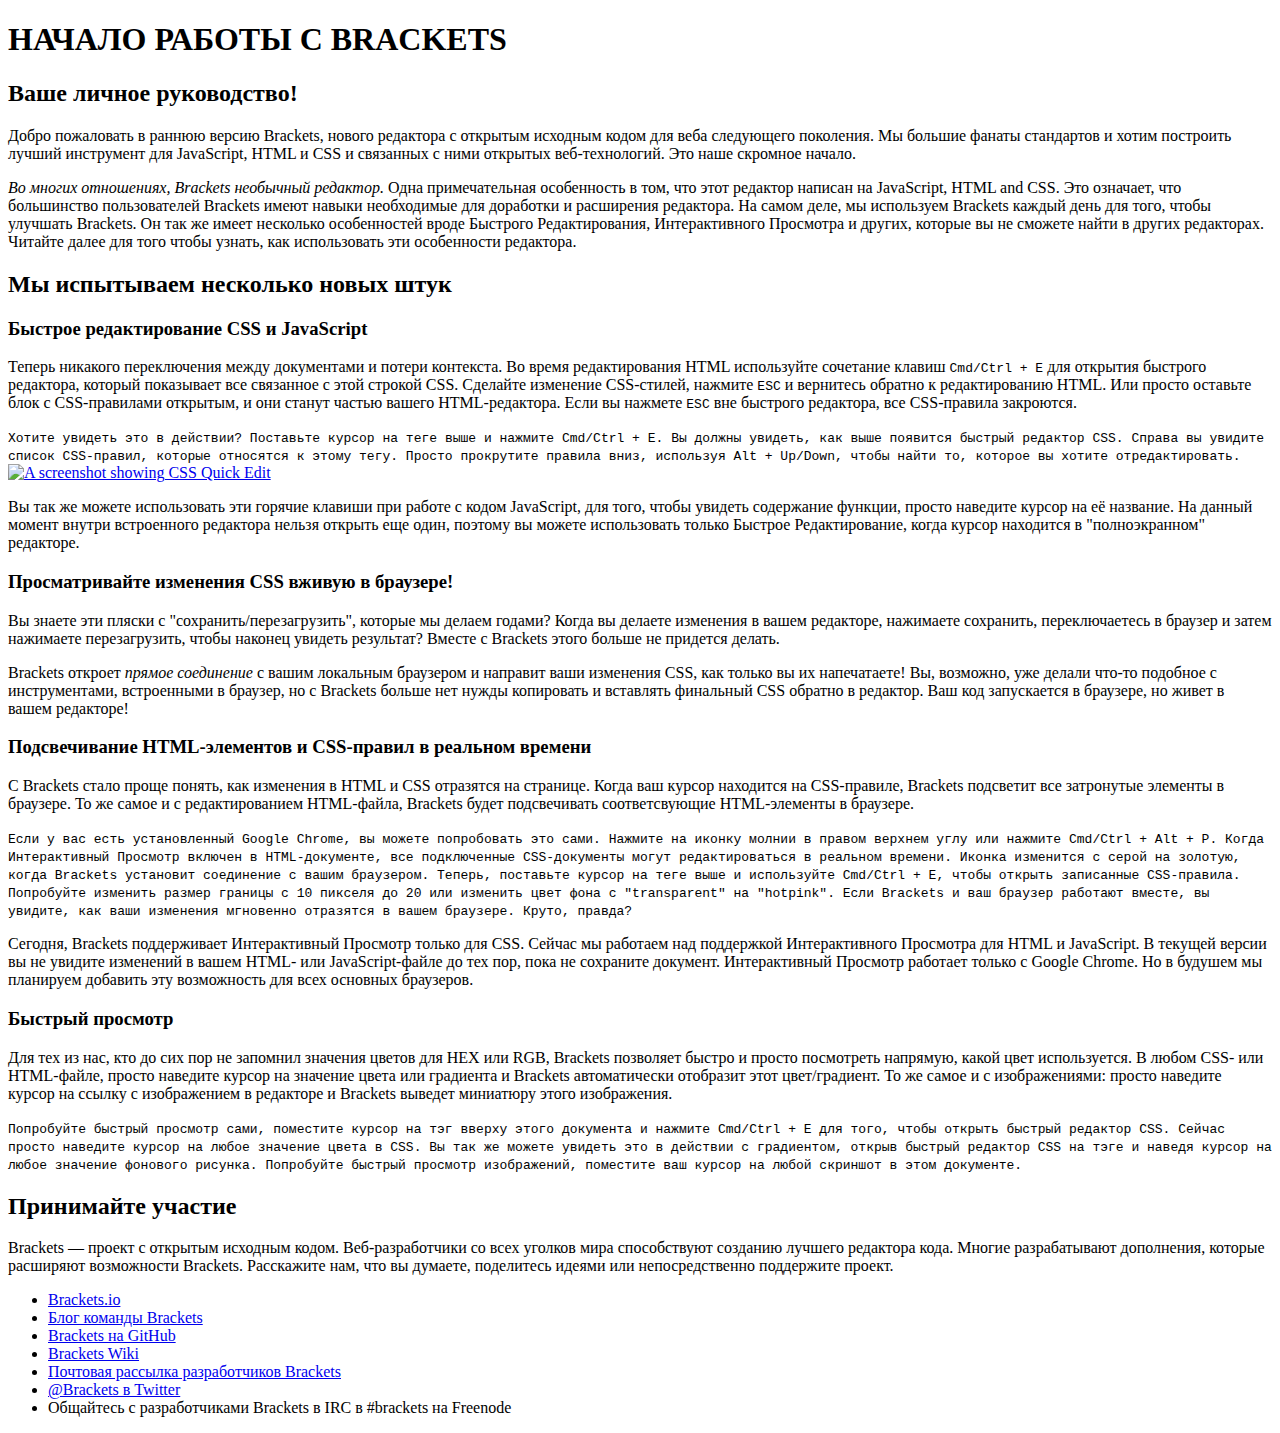
==== index.html @ f139c439 "test" ====
<!DOCTYPE html>
<html>

    <head>
        <meta charset="utf-8">
        <meta http-equiv="X-UA-Compatible" content="IE=edge">
        <title>НАЧАЛО РАБОТЫ С BRACKETS</title>
        <meta name="description" content="Интерактивное руководство по началу работы в Brackets.">
        <link rel="stylesheet" href="main.css">
    </head>
    <body>

		<h1>НАЧАЛО РАБОТЫ С BRACKETS</h1>
		<h2>Ваше личное руководство!</h2>
		
		
		
		<p>
			Добро пожаловать в раннюю версию Brackets, нового редактора с открытым исходным
			кодом для веба следующего поколения. Мы большие фанаты стандартов и хотим построить лучший
			инструмент для JavaScript, HTML и CSS и связанных с ними открытых веб-технологий. Это наше
			скромное начало.
		</p>
		
	
		<p>
			<em>Во многих отношениях, Brackets необычный редактор.</em>
			Одна примечательная особенность в том, что этот редактор написан на JavaScript,
			HTML and CSS. Это означает, что большинство пользователей Brackets имеют навыки
			необходимые для доработки и расширения редактора. На самом деле, мы используем Brackets
			каждый день для того, чтобы улучшать Brackets. Он так же имеет несколько особенностей
			вроде Быстрого Редактирования, Интерактивного Просмотра и других, которые вы не сможете
			найти в других редакторах.
			Читайте далее для того чтобы узнать, как использовать эти особенности редактора.
		</p>
		
		
		<h2>Мы испытываем несколько новых штук</h2>
		

		<h3>Быстрое редактирование CSS и JavaScript</h3>
		<p>
			Теперь никакого переключения между документами и потери контекста. Во время редактирования HTML
			используйте сочетание клавиш <kbd>Cmd/Ctrl + E</kbd> для открытия быстрого редактора, который показывает
			все связанное с этой строкой CSS. Сделайте изменение CSS-стилей, нажмите <kbd>ESC</kbd> и вернитесь обратно
			к редактированию HTML. Или просто оставьте блок с CSS-правилами открытым, и они станут частью вашего
			HTML-редактора. Если вы нажмете <kbd>ESC</kbd> вне быстрого редактора, все CSS-правила закроются.
		</p>
		
		<samp>
			Хотите увидеть это в действии? Поставьте курсор на теге <!-- <samp> --> выше и нажмите
			<kbd>Cmd/Ctrl + E</kbd>. Вы должны увидеть, как выше появится быстрый редактор CSS. Справа вы
			увидите список CSS-правил, которые относятся к этому тегу. Просто прокрутите правила вниз, используя
			<kbd>Alt + Up/Down</kbd>, чтобы найти то, которое вы хотите отредактировать.
		</samp>
		
		<a href="screenshots/quick-edit.png">
			<img alt="A screenshot showing CSS Quick Edit" src="screenshots/quick-edit.png" />
		</a>
		
		<p>
			Вы так же можете использовать эти горячие клавиши при работе с кодом JavaScript,
			для того, чтобы увидеть содержание функции, просто наведите курсор на её название.
			На данный момент внутри встроенного редактора нельзя открыть еще один, поэтому вы можете
			использовать только Быстрое Редактирование, когда курсор находится в "полноэкранном" редакторе.
		</p>
		
		<!--
			ИНТЕРАКТИВНЫЙ ПРОСМОТР
		-->
		<h3>Просматривайте изменения CSS вживую в браузере!</h3>
		<p>
			Вы знаете эти пляски с "сохранить/перезагрузить", которые мы делаем годами? Когда вы делаете
			изменения в вашем редакторе, нажимаете сохранить, переключаетесь в браузер и затем нажимаете
			перезагрузить, чтобы наконец увидеть результат? Вместе с Brackets этого больше не придется делать.
		</p>
		<p>
			Brackets откроет <em>прямое соединение</em> с вашим локальным браузером и направит ваши изменения CSS, как
			только вы их напечатаете! Вы, возможно, уже делали что-то подобное с инструментами, встроенными в браузер,
			но с Brackets больше нет нужды копировать и вставлять финальный CSS обратно в редактор.
			Ваш код запускается в браузере, но живет в вашем редакторе!
		</p>
		<h3>Подсвечивание HTML-элементов и CSS-правил в реальном времени</h3>
		<p>
		   С Brackets стало проще понять, как изменения в HTML и CSS отразятся на странице. Когда ваш курсор находится на
		   CSS-правиле, Brackets подсветит все затронутые элементы в браузере. То же самое и с редактированием HTML-файла,
		   Brackets будет подсвечивать соответсвующие HTML-элементы в браузере.
		</p>
		<samp>
			Если у вас есть установленный Google Chrome, вы можете попробовать это сами. Нажмите на иконку
			молнии в правом верхнем углу или нажмите <kbd>Cmd/Ctrl + Alt + P</kbd>. Когда Интерактивный Просмотр
			включен в HTML-документе, все подключенные CSS-документы могут редактироваться в реальном
			времени. Иконка изменится с серой на золотую, когда Brackets установит соединение с вашим браузером.
			
			Теперь, поставьте курсор на теге <!-- <img> --> выше и используйте <kbd>Cmd/Ctrl + E</kbd>, чтобы
			открыть записанные CSS-правила. Попробуйте изменить размер границы с 10 пикселя до 20 или изменить
			цвет фона с "transparent" на "hotpink". Если Brackets и ваш браузер работают вместе, вы увидите, как ваши
			изменения мгновенно отразятся в вашем браузере. Круто, правда?
		</samp>
				
		<p class="note">
			Сегодня, Brackets поддерживает Интерактивный Просмотр только для CSS. Сейчас мы работаем над поддержкой
			Интерактивного Просмотра для HTML и JavaScript. В текущей версии вы не увидите изменений в вашем HTML-
			или JavaScript-файле до тех пор, пока не сохраните документ. Интерактивный Просмотр работает только с
			Google Chrome. Но в будушем мы планируем добавить эту возможность для всех основных браузеров.
		</p>
		<h3>Быстрый просмотр</h3>
		<p>
			Для тех из нас, кто до сих пор не запомнил значения цветов для HEX или RGB, Brackets позволяет быстро и просто
			посмотреть напрямую, какой цвет используется. В любом CSS- или HTML-файле, просто наведите курсор на значение
			цвета или градиента и Brackets автоматически отобразит этот цвет/градиент. То же самое и с изображениями:
			просто наведите курсор на ссылку с изображением в редакторе и Brackets выведет миниатюру этого изображения.
		</p>
				
		<samp>
			  Попробуйте быстрый просмотр сами, поместите курсор на тэг <!-- <body> --> вверху этого документа и нажмите
			  <kbd>Cmd/Ctrl + E</kbd> для того, чтобы открыть быстрый редактор CSS. Сейчас просто наведите курсор на любое
			  значение цвета в CSS. Вы так же можете увидеть это в действии с градиентом, открыв быстрый редактор CSS на
			  тэге <!-- <html> --> и наведя курсор на любое значение фонового рисунка. Попробуйте быстрый просмотр изображений,
			  поместите ваш курсор на любой скриншот в этом документе.
		</samp>
		
		<!--
			РАССКАЖИТЕ, ЧТО ВЫ ДУМАЕТЕ
		-->
		<h2>Принимайте участие</h2>
		<p>
			Brackets &mdash; проект с открытым исходным кодом. Веб-разработчики со всех уголков мира способствуют
			созданию лучшего редактора кода. Многие разрабатывают дополнения, которые расширяют возможности
			Brackets. Расскажите нам, что вы думаете, поделитесь идеями или непосредственно поддержите проект.
		</p>
		<ul>
			<li><a href="http://brackets.io">Brackets.io</a></li>
			<li><a href="http://blog.brackets.io">Блог команды Brackets</a></li>
			<li><a href="http://github.com/adobe/brackets">Brackets на GitHub</a></li>
			<li><a href="http://github.com/adobe/brackets/wiki">Brackets Wiki</a></li>
			<li><a href="http://groups.google.com/group/brackets-dev">Почтовая рассылка разработчиков Brackets</a></li>
			<li><a href="https://twitter.com/#!/brackets">@Brackets в Twitter</a></li>
			<li>Общайтесь с разработчиками Brackets в IRC в #brackets на Freenode</li>
		</ul>

    </body>
</html>
<!--

    [[[[[[[[[[[[[[[      ]]]]]]]]]]]]]]]
    [::::::::::::::      ::::::::::::::]
    [::::::::::::::      ::::::::::::::]
    [::::::[[[[[[[:      :]]]]]]]::::::]
    [:::::[                      ]:::::]
    [:::::[                      ]:::::]
    [:::::[                      ]:::::]
    [:::::[                      ]:::::]
    [:::::[     CODE THE WEB     ]:::::]
    [:::::[  http://brackets.io  ]:::::]
    [:::::[                      ]:::::]
    [:::::[                      ]:::::]
    [:::::[                      ]:::::]
    [:::::[                      ]:::::]
    [::::::[[[[[[[:      :]]]]]]]::::::]
    [::::::::::::::      ::::::::::::::]
    [::::::::::::::      ::::::::::::::]
    [[[[[[[[[[[[[[[      ]]]]]]]]]]]]]]]

-->
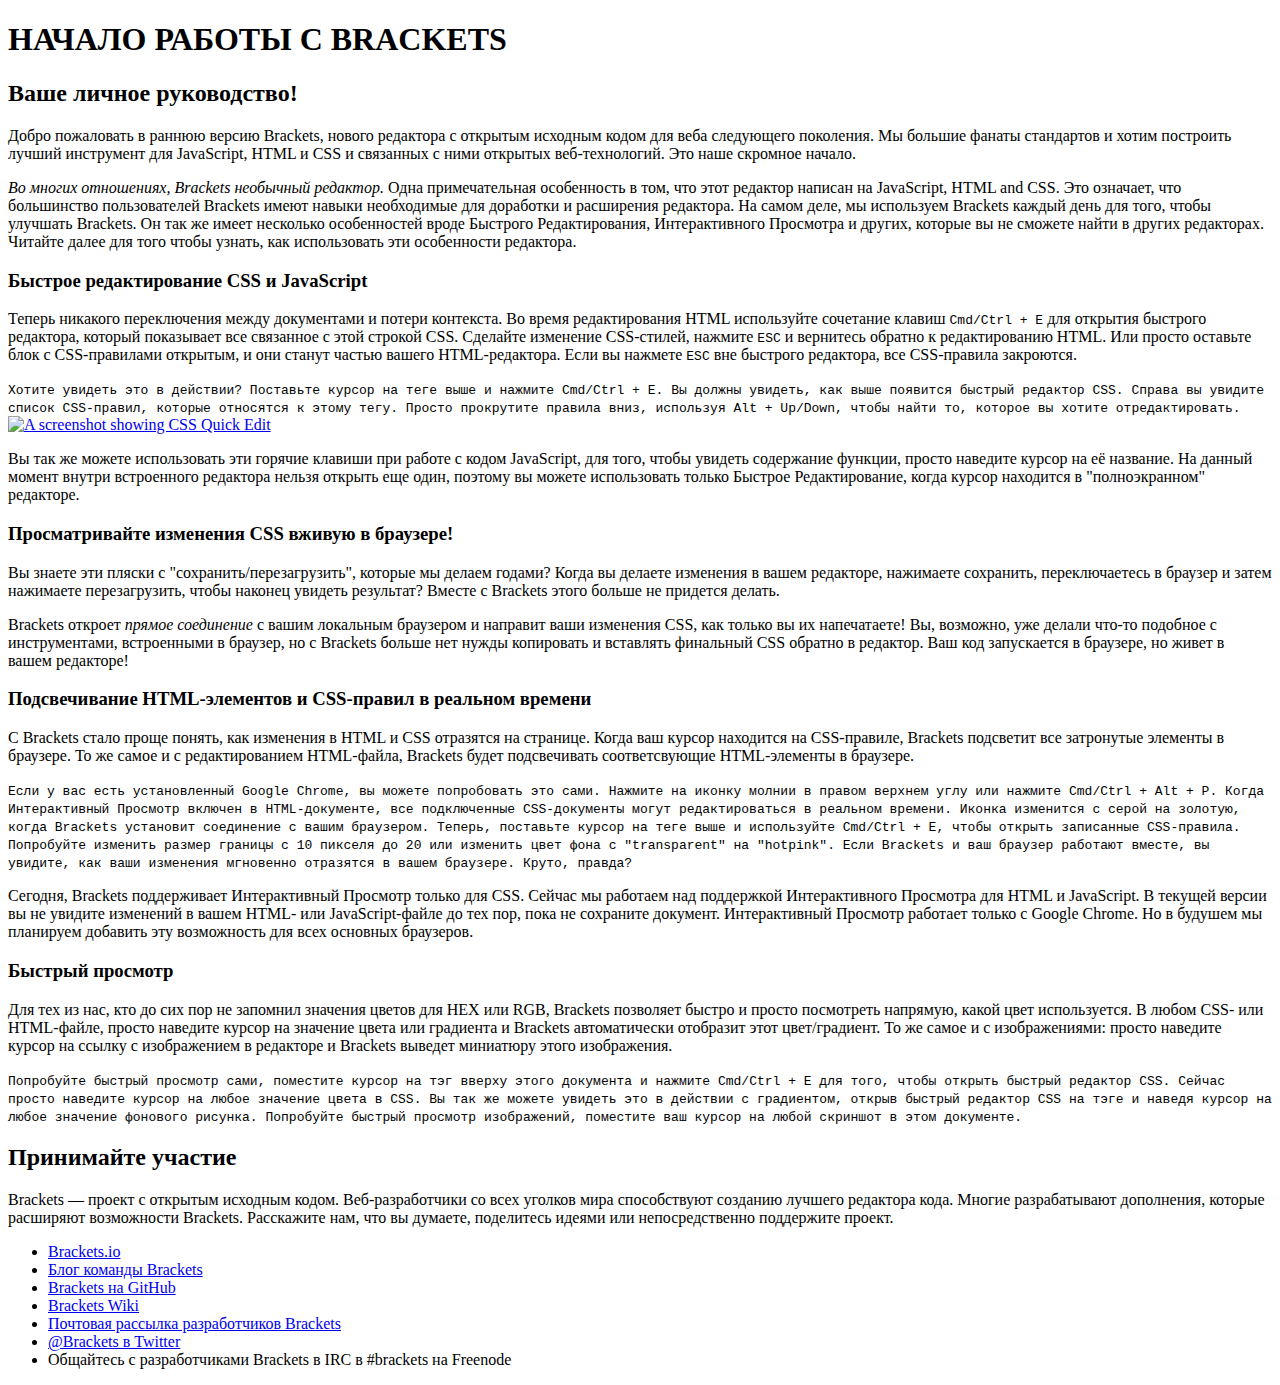
==== commit 2ecfebc5: "edit" ====
--- a/index.html
+++ b/index.html
@@ -35,7 +35,6 @@
 		</p>
 		
 		
-		<h2>Мы испытываем несколько новых штук</h2>
 		
 
 		<h3>Быстрое редактирование CSS и JavaScript</h3>
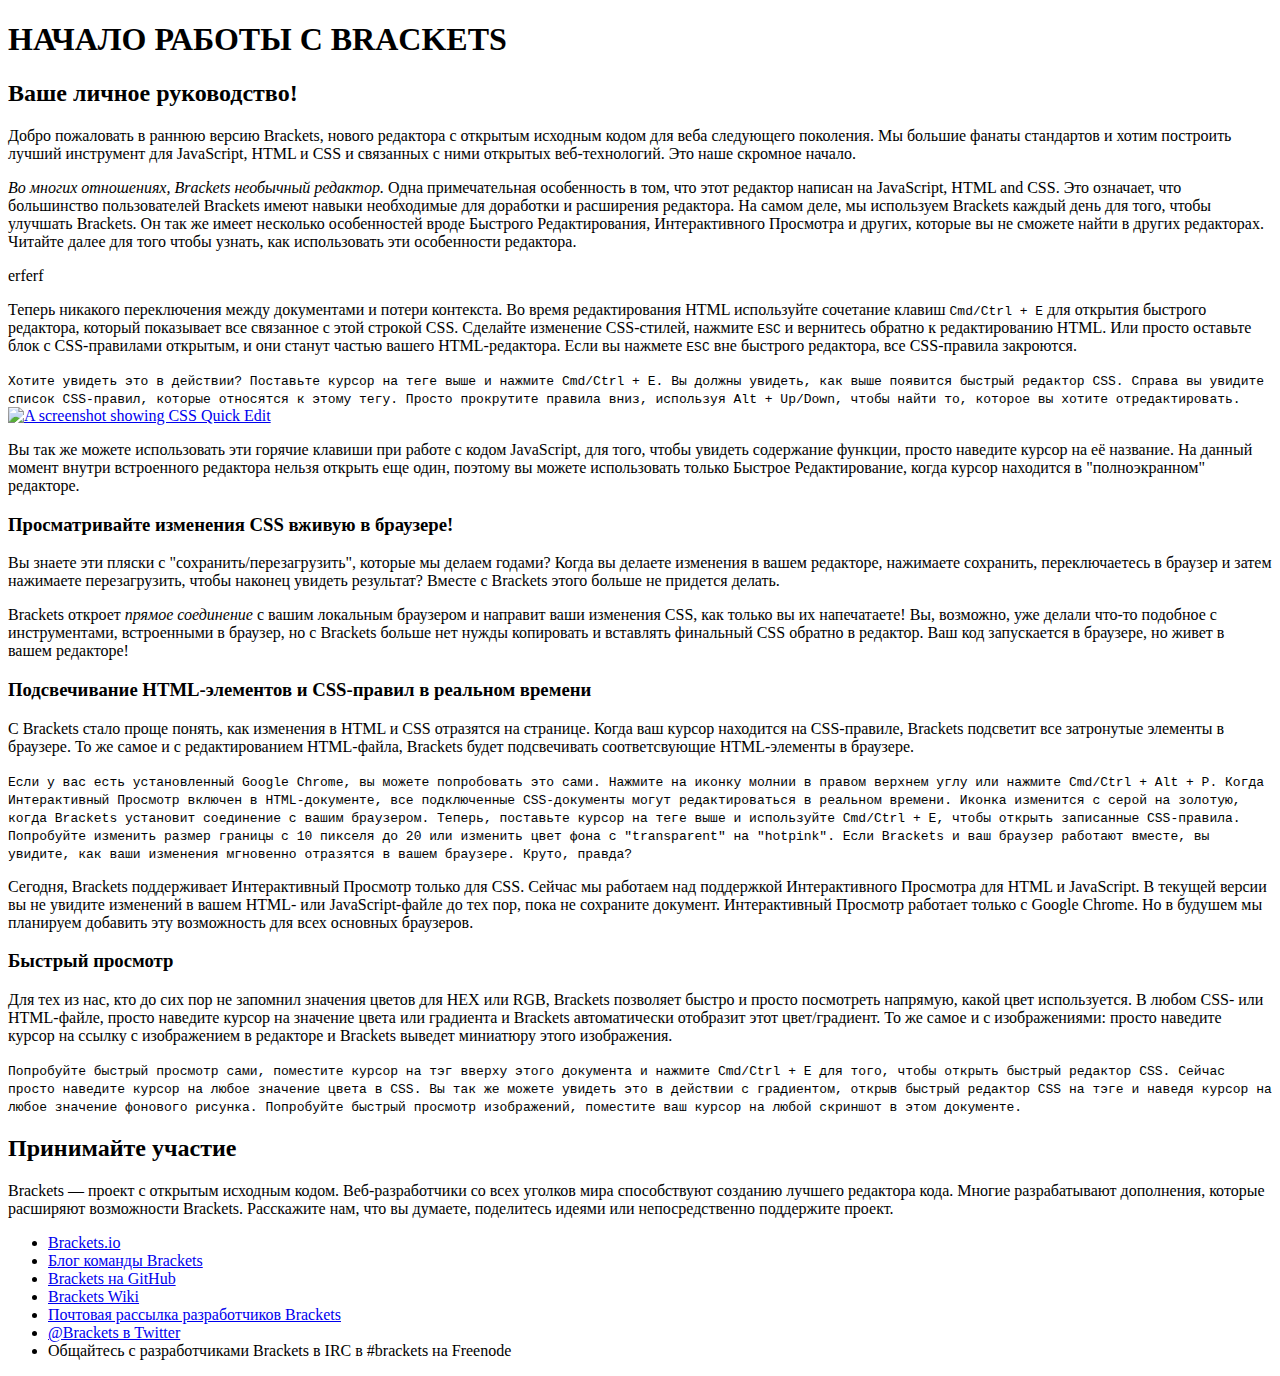
==== commit 32258855: "edit" ====
--- a/index.html
+++ b/index.html
@@ -34,10 +34,7 @@
 			Читайте далее для того чтобы узнать, как использовать эти особенности редактора.
 		</p>
 		
-		
-		
-
-		<h3>Быстрое редактирование CSS и JavaScript</h3>
+		erferf
 		<p>
 			Теперь никакого переключения между документами и потери контекста. Во время редактирования HTML
 			используйте сочетание клавиш <kbd>Cmd/Ctrl + E</kbd> для открытия быстрого редактора, который показывает
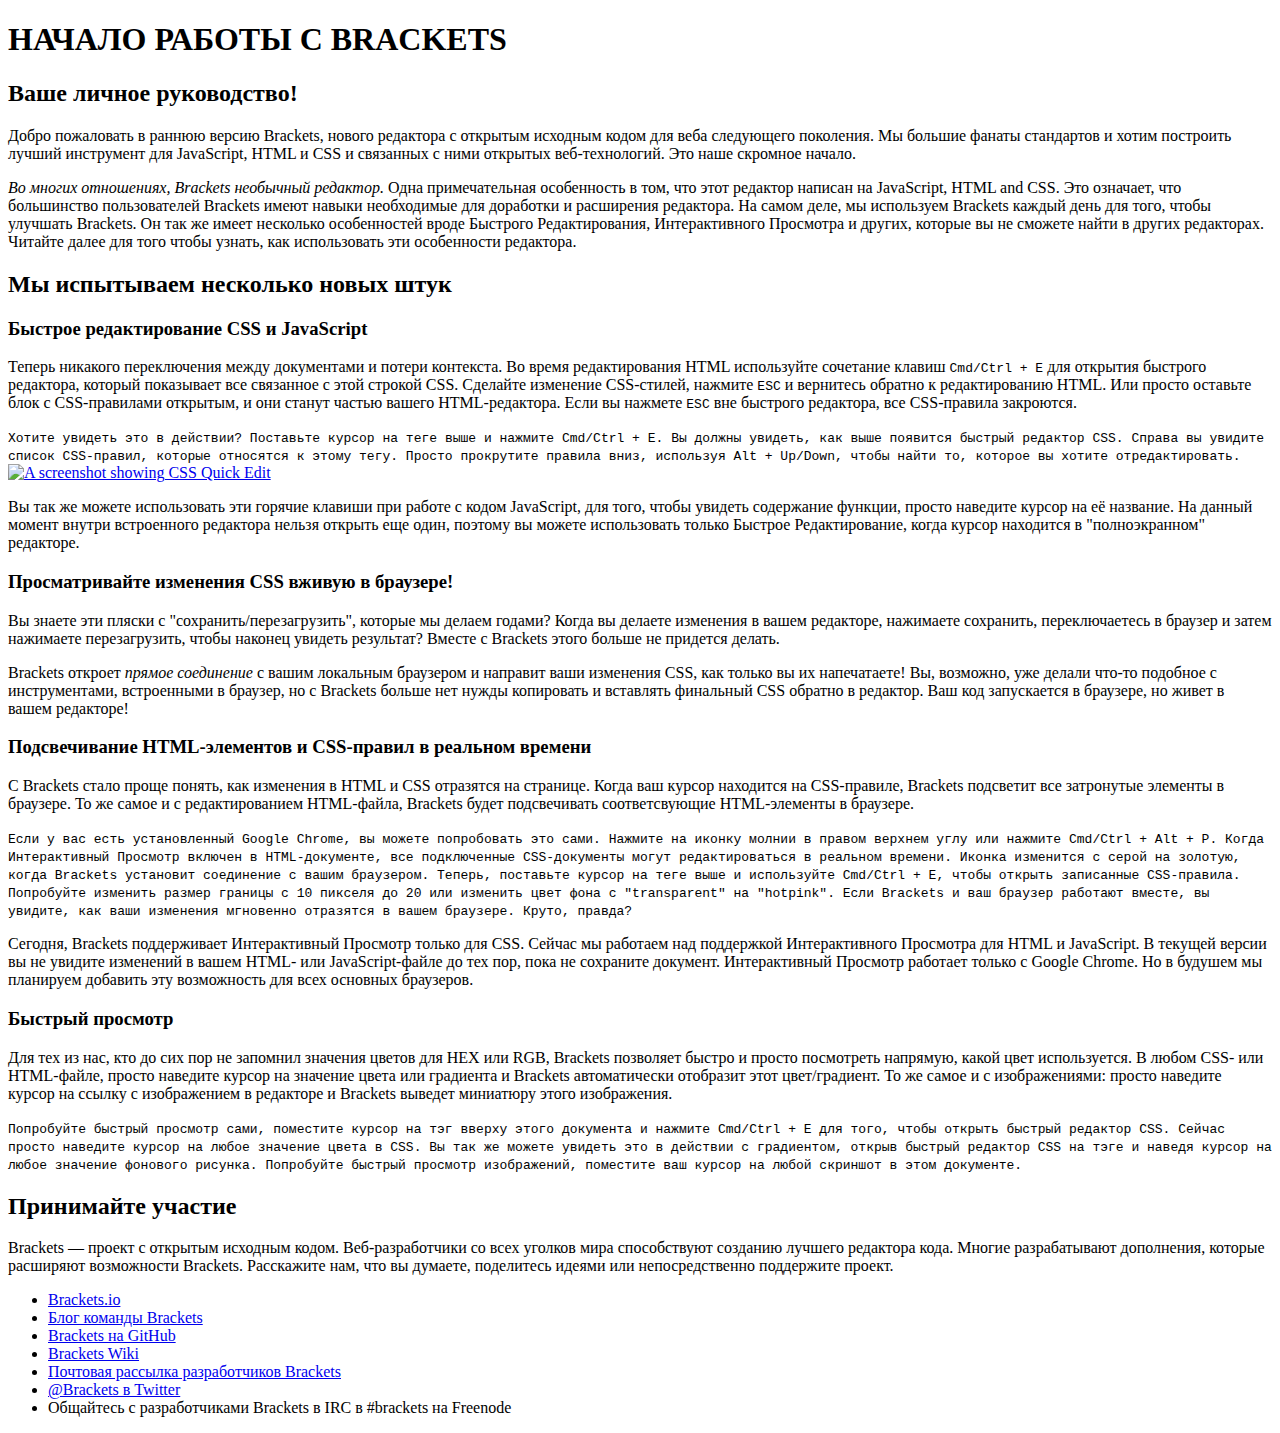
==== commit 43d4630b: "wrefwef" ====
--- a/index.html
+++ b/index.html
@@ -22,7 +22,9 @@
 			скромное начало.
 		</p>
 		
-	
+		<!--
+			ЧТО ТАКОЕ BRACKETS?
+		-->
 		<p>
 			<em>Во многих отношениях, Brackets необычный редактор.</em>
 			Одна примечательная особенность в том, что этот редактор написан на JavaScript,
@@ -34,7 +36,11 @@
 			Читайте далее для того чтобы узнать, как использовать эти особенности редактора.
 		</p>
 		
-		erferf
+		
+		<h2>Мы испытываем несколько новых штук</h2>
+		
+
+		<h3>Быстрое редактирование CSS и JavaScript</h3>
 		<p>
 			Теперь никакого переключения между документами и потери контекста. Во время редактирования HTML
 			используйте сочетание клавиш <kbd>Cmd/Ctrl + E</kbd> для открытия быстрого редактора, который показывает
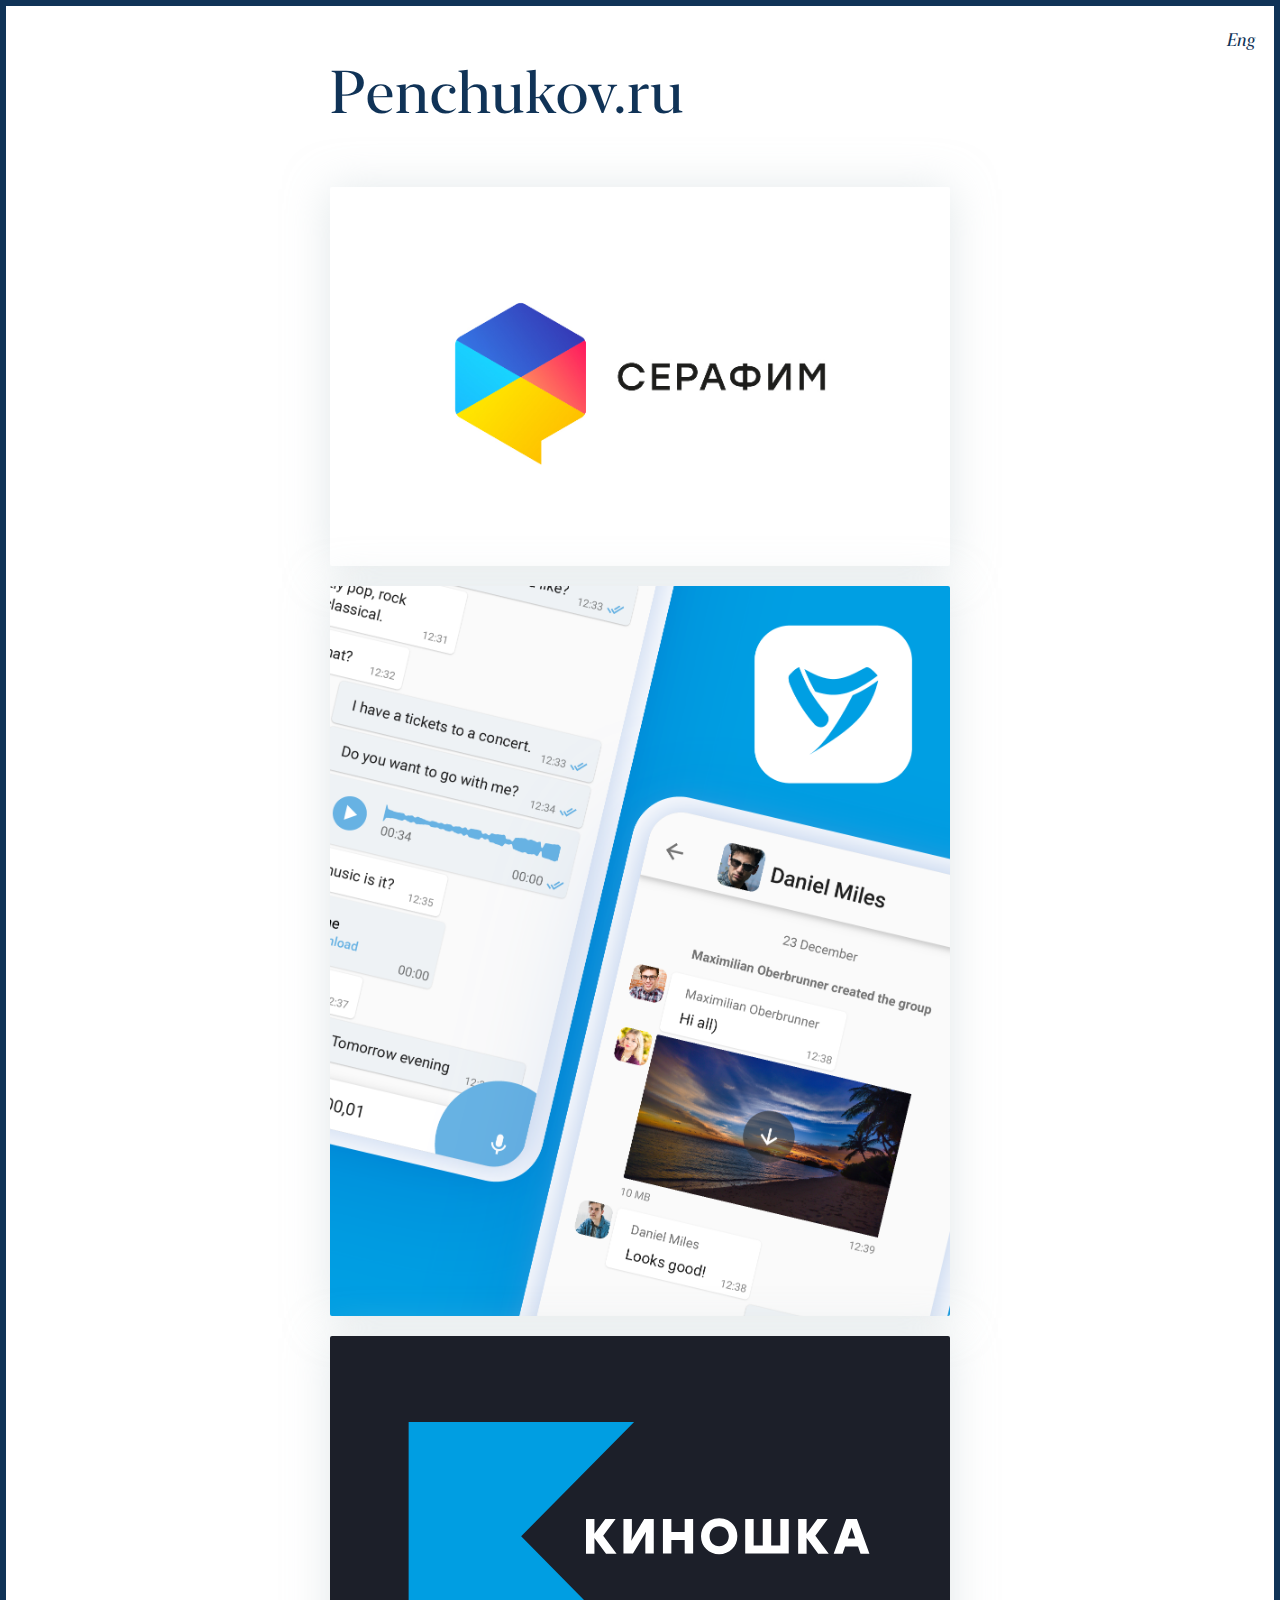
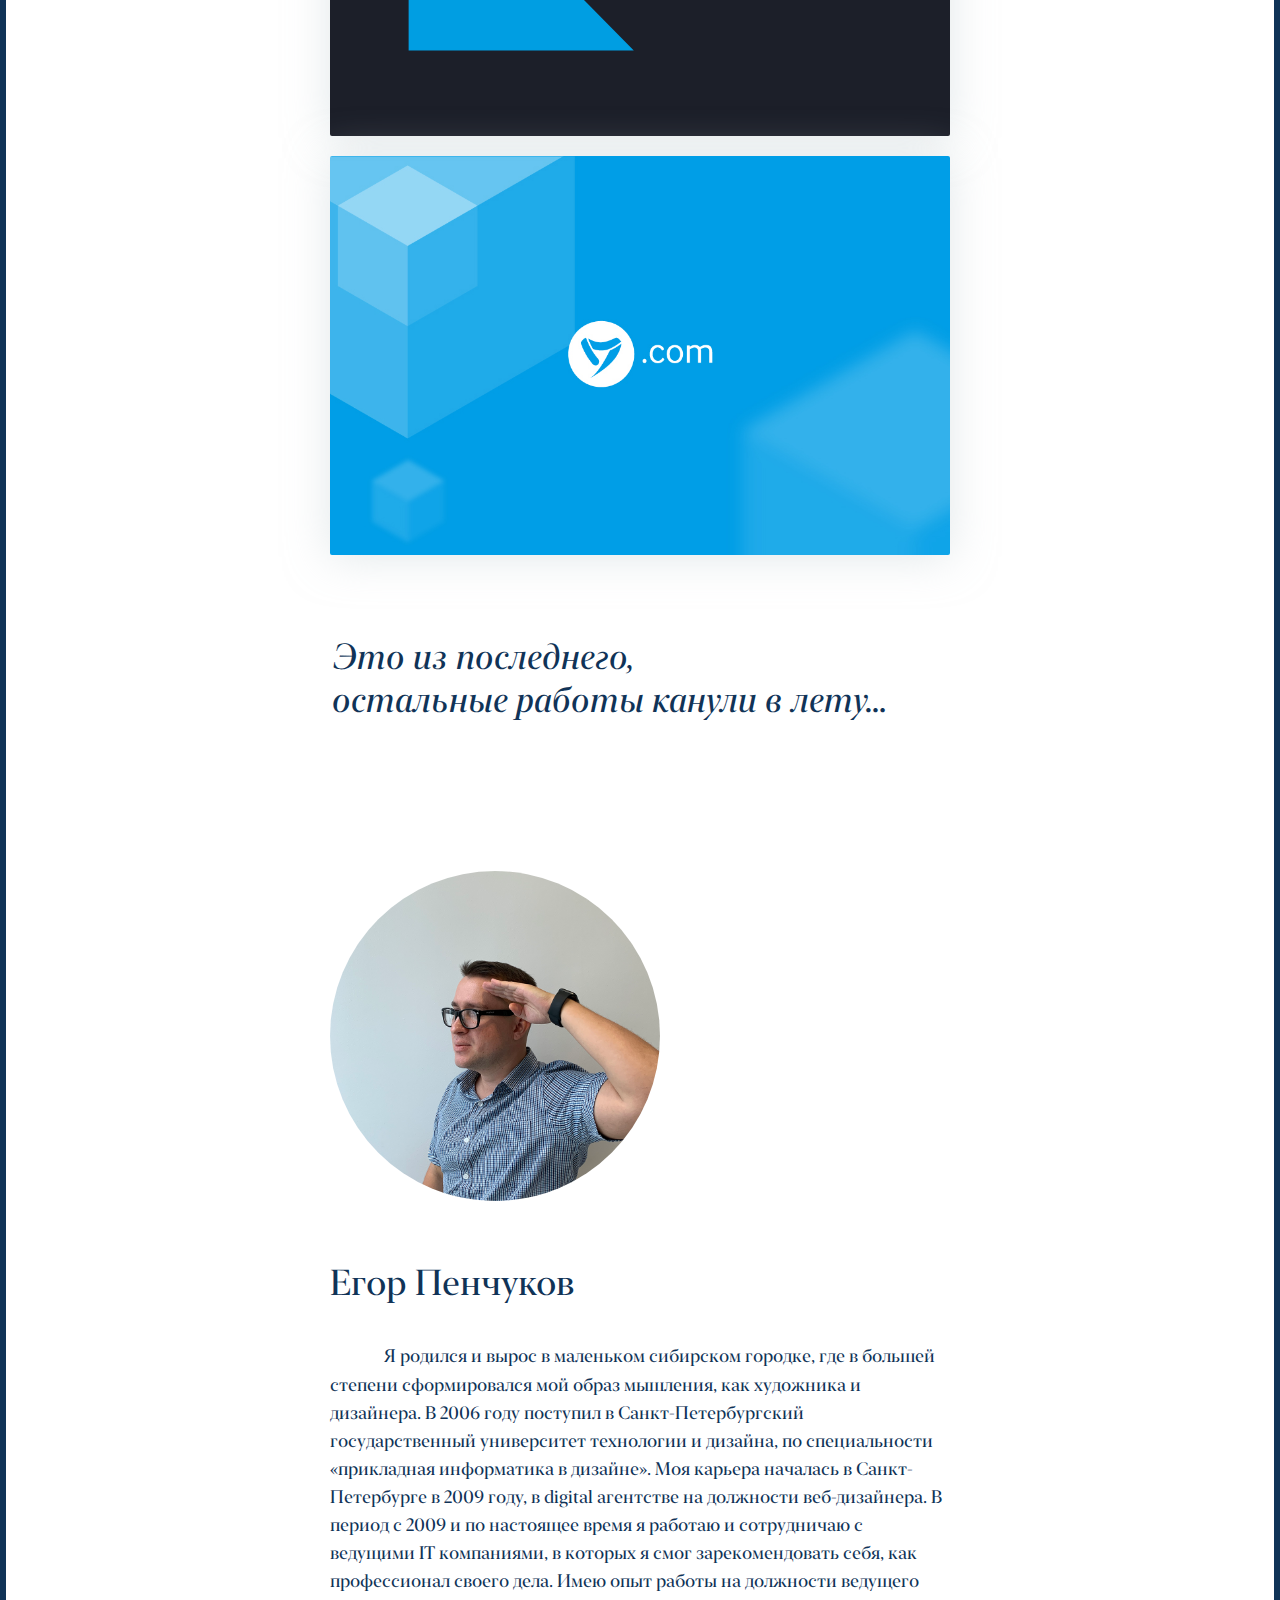
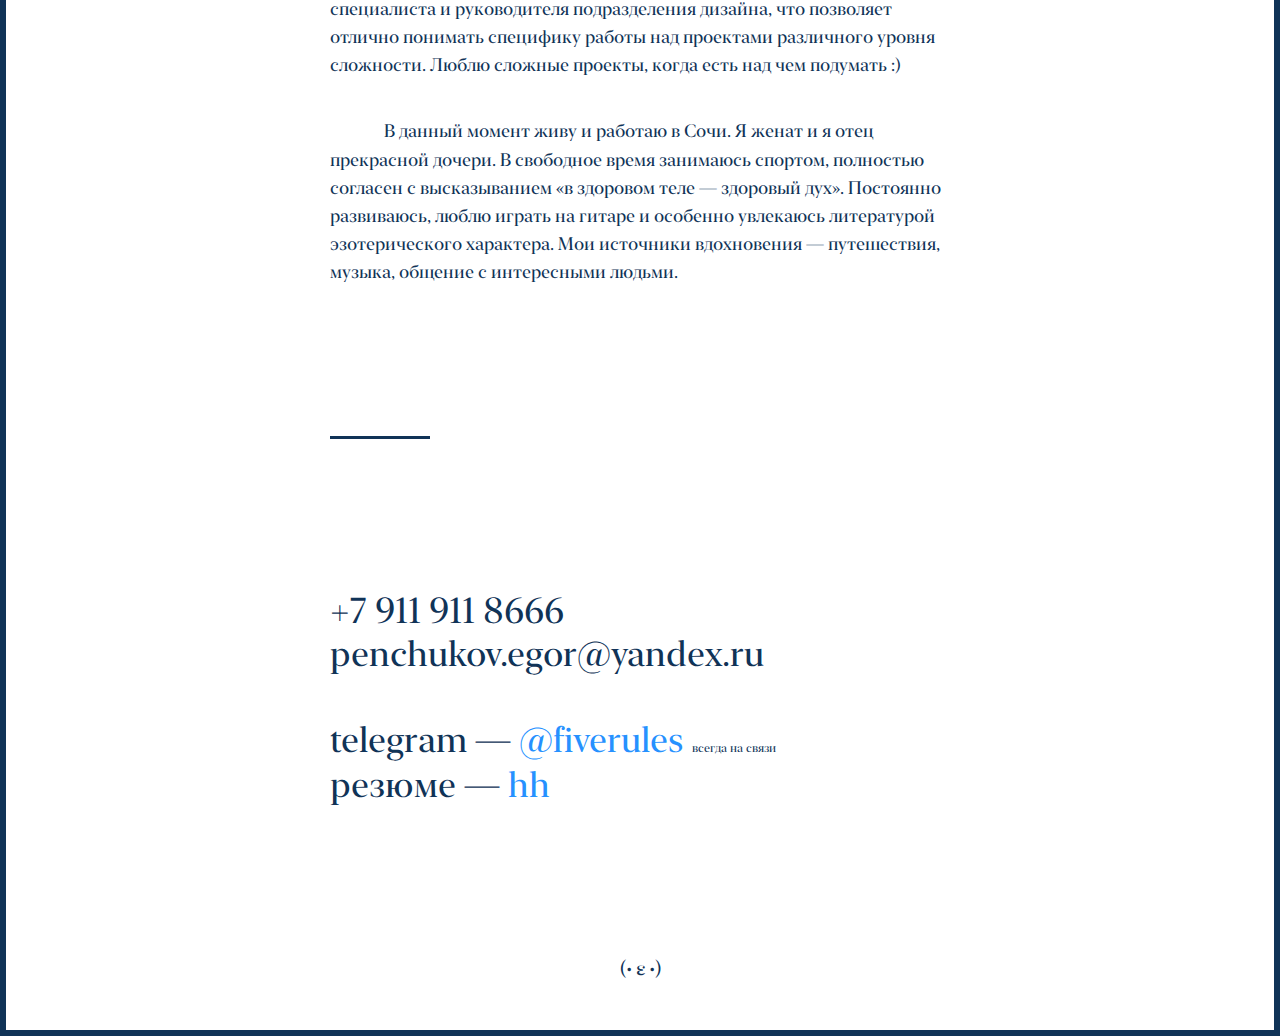
==== commit 7c709010: "add my sites" ====
--- a/index.html
+++ b/index.html
@@ -1,167 +1,111 @@
 <!DOCTYPE html>
 <html>
+ <head>
+<meta http-equiv="Content-Type" content="text/html; charset=utf-8" />
+<title>Penchukov.ru</title>
+    
+<link href="css/style.css" rel="stylesheet" type="text/css" />
+<link href="css/640.css" rel="stylesheet" type="text/css" />
+<meta name="viewport" content="user-scalable=no, initial-scale=1.0, maximum-scale=1.0, width=device-width">
+     
+     <!-- Yandex.Metrika counter -->
+<script type="text/javascript" >
+   (function(m,e,t,r,i,k,a){m[i]=m[i]||function(){(m[i].a=m[i].a||[]).push(arguments)};
+   m[i].l=1*new Date();k=e.createElement(t),a=e.getElementsByTagName(t)[0],k.async=1,k.src=r,a.parentNode.insertBefore(k,a)})
+   (window, document, "script", "https://mc.yandex.ru/metrika/tag.js", "ym");
 
-    <head>
-        <meta charset="utf-8">
-        <meta http-equiv="X-UA-Compatible" content="IE=edge">
-        <title>НАЧАЛО РАБОТЫ С BRACKETS</title>
-        <meta name="description" content="Интерактивное руководство по началу работы в Brackets.">
-        <link rel="stylesheet" href="main.css">
-    </head>
-    <body>
+   ym(55551583, "init", {
+        clickmap:true,
+        trackLinks:true,
+        accurateTrackBounce:true,
+        webvisor:true
+   });
+</script>
+<noscript><div><img src="https://mc.yandex.ru/watch/55551583" style="position:absolute; left:-9999px;" alt="" /></div></noscript>
+<!-- /Yandex.Metrika counter -->
+ 
+</head>
 
-		<h1>НАЧАЛО РАБОТЫ С BRACKETS</h1>
-		<h2>Ваше личное руководство!</h2>
-		
-		
-		
-		<p>
-			Добро пожаловать в раннюю версию Brackets, нового редактора с открытым исходным
-			кодом для веба следующего поколения. Мы большие фанаты стандартов и хотим построить лучший
-			инструмент для JavaScript, HTML и CSS и связанных с ними открытых веб-технологий. Это наше
-			скромное начало.
-		</p>
-		
-		<!--
-			ЧТО ТАКОЕ BRACKETS?
-		-->
-		<p>
-			<em>Во многих отношениях, Brackets необычный редактор.</em>
-			Одна примечательная особенность в том, что этот редактор написан на JavaScript,
-			HTML and CSS. Это означает, что большинство пользователей Brackets имеют навыки
-			необходимые для доработки и расширения редактора. На самом деле, мы используем Brackets
-			каждый день для того, чтобы улучшать Brackets. Он так же имеет несколько особенностей
-			вроде Быстрого Редактирования, Интерактивного Просмотра и других, которые вы не сможете
-			найти в других редакторах.
-			Читайте далее для того чтобы узнать, как использовать эти особенности редактора.
-		</p>
-		
-		
-		<h2>Мы испытываем несколько новых штук</h2>
-		
+<body>
+<a class="lang" href="index_en.html">Eng</a> 
+<div class="block_640">	
+    
+<h1 class="margin-60">
+    Penchukov.ru
+</h1>
+      <!--<img src="images/logo.svg" width="400" title="designer" alt="designer" class="margin-60 logo"/>-->
 
-		<h3>Быстрое редактирование CSS и JavaScript</h3>
-		<p>
-			Теперь никакого переключения между документами и потери контекста. Во время редактирования HTML
-			используйте сочетание клавиш <kbd>Cmd/Ctrl + E</kbd> для открытия быстрого редактора, который показывает
-			все связанное с этой строкой CSS. Сделайте изменение CSS-стилей, нажмите <kbd>ESC</kbd> и вернитесь обратно
-			к редактированию HTML. Или просто оставьте блок с CSS-правилами открытым, и они станут частью вашего
-			HTML-редактора. Если вы нажмете <kbd>ESC</kbd> вне быстрого редактора, все CSS-правила закроются.
-		</p>
-		
-		<samp>
-			Хотите увидеть это в действии? Поставьте курсор на теге <!-- <samp> --> выше и нажмите
-			<kbd>Cmd/Ctrl + E</kbd>. Вы должны увидеть, как выше появится быстрый редактор CSS. Справа вы
-			увидите список CSS-правил, которые относятся к этому тегу. Просто прокрутите правила вниз, используя
-			<kbd>Alt + Up/Down</kbd>, чтобы найти то, которое вы хотите отредактировать.
-		</samp>
-		
-		<a href="screenshots/quick-edit.png">
-			<img alt="A screenshot showing CSS Quick Edit" src="screenshots/quick-edit.png" />
-		</a>
-		
-		<p>
-			Вы так же можете использовать эти горячие клавиши при работе с кодом JavaScript,
-			для того, чтобы увидеть содержание функции, просто наведите курсор на её название.
-			На данный момент внутри встроенного редактора нельзя открыть еще один, поэтому вы можете
-			использовать только Быстрое Редактирование, когда курсор находится в "полноэкранном" редакторе.
-		</p>
-		
-		<!--
-			ИНТЕРАКТИВНЫЙ ПРОСМОТР
-		-->
-		<h3>Просматривайте изменения CSS вживую в браузере!</h3>
-		<p>
-			Вы знаете эти пляски с "сохранить/перезагрузить", которые мы делаем годами? Когда вы делаете
-			изменения в вашем редакторе, нажимаете сохранить, переключаетесь в браузер и затем нажимаете
-			перезагрузить, чтобы наконец увидеть результат? Вместе с Brackets этого больше не придется делать.
-		</p>
-		<p>
-			Brackets откроет <em>прямое соединение</em> с вашим локальным браузером и направит ваши изменения CSS, как
-			только вы их напечатаете! Вы, возможно, уже делали что-то подобное с инструментами, встроенными в браузер,
-			но с Brackets больше нет нужды копировать и вставлять финальный CSS обратно в редактор.
-			Ваш код запускается в браузере, но живет в вашем редакторе!
-		</p>
-		<h3>Подсвечивание HTML-элементов и CSS-правил в реальном времени</h3>
-		<p>
-		   С Brackets стало проще понять, как изменения в HTML и CSS отразятся на странице. Когда ваш курсор находится на
-		   CSS-правиле, Brackets подсветит все затронутые элементы в браузере. То же самое и с редактированием HTML-файла,
-		   Brackets будет подсвечивать соответсвующие HTML-элементы в браузере.
-		</p>
-		<samp>
-			Если у вас есть установленный Google Chrome, вы можете попробовать это сами. Нажмите на иконку
-			молнии в правом верхнем углу или нажмите <kbd>Cmd/Ctrl + Alt + P</kbd>. Когда Интерактивный Просмотр
-			включен в HTML-документе, все подключенные CSS-документы могут редактироваться в реальном
-			времени. Иконка изменится с серой на золотую, когда Brackets установит соединение с вашим браузером.
-			
-			Теперь, поставьте курсор на теге <!-- <img> --> выше и используйте <kbd>Cmd/Ctrl + E</kbd>, чтобы
-			открыть записанные CSS-правила. Попробуйте изменить размер границы с 10 пикселя до 20 или изменить
-			цвет фона с "transparent" на "hotpink". Если Brackets и ваш браузер работают вместе, вы увидите, как ваши
-			изменения мгновенно отразятся в вашем браузере. Круто, правда?
-		</samp>
-				
-		<p class="note">
-			Сегодня, Brackets поддерживает Интерактивный Просмотр только для CSS. Сейчас мы работаем над поддержкой
-			Интерактивного Просмотра для HTML и JavaScript. В текущей версии вы не увидите изменений в вашем HTML-
-			или JavaScript-файле до тех пор, пока не сохраните документ. Интерактивный Просмотр работает только с
-			Google Chrome. Но в будушем мы планируем добавить эту возможность для всех основных браузеров.
-		</p>
-		<h3>Быстрый просмотр</h3>
-		<p>
-			Для тех из нас, кто до сих пор не запомнил значения цветов для HEX или RGB, Brackets позволяет быстро и просто
-			посмотреть напрямую, какой цвет используется. В любом CSS- или HTML-файле, просто наведите курсор на значение
-			цвета или градиента и Brackets автоматически отобразит этот цвет/градиент. То же самое и с изображениями:
-			просто наведите курсор на ссылку с изображением в редакторе и Brackets выведет миниатюру этого изображения.
-		</p>
-				
-		<samp>
-			  Попробуйте быстрый просмотр сами, поместите курсор на тэг <!-- <body> --> вверху этого документа и нажмите
-			  <kbd>Cmd/Ctrl + E</kbd> для того, чтобы открыть быстрый редактор CSS. Сейчас просто наведите курсор на любое
-			  значение цвета в CSS. Вы так же можете увидеть это в действии с градиентом, открыв быстрый редактор CSS на
-			  тэге <!-- <html> --> и наведя курсор на любое значение фонового рисунка. Попробуйте быстрый просмотр изображений,
-			  поместите ваш курсор на любой скриншот в этом документе.
-		</samp>
-		
-		<!--
-			РАССКАЖИТЕ, ЧТО ВЫ ДУМАЕТЕ
-		-->
-		<h2>Принимайте участие</h2>
-		<p>
-			Brackets &mdash; проект с открытым исходным кодом. Веб-разработчики со всех уголков мира способствуют
-			созданию лучшего редактора кода. Многие разрабатывают дополнения, которые расширяют возможности
-			Brackets. Расскажите нам, что вы думаете, поделитесь идеями или непосредственно поддержите проект.
-		</p>
-		<ul>
-			<li><a href="http://brackets.io">Brackets.io</a></li>
-			<li><a href="http://blog.brackets.io">Блог команды Brackets</a></li>
-			<li><a href="http://github.com/adobe/brackets">Brackets на GitHub</a></li>
-			<li><a href="http://github.com/adobe/brackets/wiki">Brackets Wiki</a></li>
-			<li><a href="http://groups.google.com/group/brackets-dev">Почтовая рассылка разработчиков Brackets</a></li>
-			<li><a href="https://twitter.com/#!/brackets">@Brackets в Twitter</a></li>
-			<li>Общайтесь с разработчиками Brackets в IRC в #brackets на Freenode</li>
-		</ul>
+	
+  <ul class="cards margin-60">
+	 
+      <li class="card_img">
+	    <a href="seraphim.html"><img src="images/Seraphim/img.jpg" title="Серафим" alt="Серафим" width="300"/></a>
+      </li>
+	  
 
-    </body>
-</html>
-<!--
+      
+      <li class="card_img">
+	    <a href="aegees.html"><img src="images/Aegees/img.png" title="Aegees" alt="Aegees" width="300"/></a>
+      </li>
+      
+      
+      <li class="card_img">
+	    <a href="kinoshka.html"><img src="images/kinoshka/for_card.svg" title="Киношка" alt="киношка" width="300"/></a>
+      </li>
+      
+      
+      <li class="card_img">
+	    <a href="aegees_site.html"><img src="images/Aegees_site/for_card.jpg" title="Aegees сайт" alt="Aegees сайт" width="300"/></a>
+      </li>
 
-    [[[[[[[[[[[[[[[      ]]]]]]]]]]]]]]]
-    [::::::::::::::      ::::::::::::::]
-    [::::::::::::::      ::::::::::::::]
-    [::::::[[[[[[[:      :]]]]]]]::::::]
-    [:::::[                      ]:::::]
-    [:::::[                      ]:::::]
-    [:::::[                      ]:::::]
-    [:::::[                      ]:::::]
-    [:::::[     CODE THE WEB     ]:::::]
-    [:::::[  http://brackets.io  ]:::::]
-    [:::::[                      ]:::::]
-    [:::::[                      ]:::::]
-    [:::::[                      ]:::::]
-    [:::::[                      ]:::::]
-    [::::::[[[[[[[:      :]]]]]]]::::::]
-    [::::::::::::::      ::::::::::::::]
-    [::::::::::::::      ::::::::::::::]
-    [[[[[[[[[[[[[[[      ]]]]]]]]]]]]]]]
+  </ul>
+    
+    
+    <h2 class="margin-150"><i>Это из последнего,<br /> 
+остальные работы канули в лету…</i></h2>
+    
+	
+  <div class="margin-150">
+      <div class="margin-20 avatars">
+           
+	  <span class="avatar margin-40">
+          <img class="my_photo margin-60" src="images/my_photo.png" />
+      </span>
+          
+      <!--<a href="https://www.youtube.com/channel/UCNppgxIR4BOoqbmVikqHm0w" target="_blank" class="youtube">
+          <div class="youtube-img"></div>
+          <br>
+          <p class="youtube-hint">Мой YouTube канал</p>
+      </a>-->
+          
+      </div>
+      
+	  <h2>Егор Пенчуков</h2>
+	  <br /><br />
+	  <p style="text-indent: 3em;">Я родился и вырос в маленьком сибирcком городке, где в большей степени сформировался мой образ мышления, как художника и дизайнера. В 2006 году поступил в Санкт-Петербургский государственный университет технологии и дизайна, по специальности «прикладная информатика в дизайне». Моя карьера началась в Санкт-Петербурге в 2009 году, в digital агентстве на должности веб-дизайнера. В период с 2009 и по настоящее время я работаю и сотрудничаю с ведущими IT компаниями, в которых я смог зарекомендовать себя, как профессионал своего дела. Имею опыт работы на должности ведущего специалиста и руководителя подразделения дизайна, что позволяет отлично понимать специфику работы над проектами различного уровня сложности. Люблю сложные проекты, когда есть над чем подумать :)</p>
+ <br /> <br /> 
+      <p style="text-indent: 3em;">В данный момент живу и работаю в Сочи. Я женат и я отец прекрасной дочери. В свободное время занимаюсь спортом, полностью согласен с высказыванием «в здоровом теле — здоровый дух». Постоянно развиваюсь, люблю играть на гитаре и особенно увлекаюсь литературой эзотерического характера. Мои источники вдохновения — путешествия, музыка, общение с интересными людьми.</p>  
+  </div>	
 
--->+	<div class="hr margin-150">
+		-
+	</div>
+	
+	  <div class="margin-150">
+	    <h2>+7 911 911 8666
+	      <br />
+	    penchukov.egor@yandex.ru
+          <br /><br />
+          telegram — <a href="https://t.me/fiverules" target="_blank">@fiverules</a> <span class="simple">всегда на связи</span>
+          <br />
+          резюме — <a href="https://hh.ru/resume/fef48c8aff0443aadc0039ed1f324a71665846" target="_blank">hh</a>
+        </h2>
+	  </div>
+	
+	
+	<h3 class="copyright">(• ε •)</h3>
+</div>	
+
+</body>
+    
+</html>--- a/css/style.css
+++ b/css/style.css
@@ -0,0 +1,403 @@
+html, body, div, span, applet, object, iframe, h1, h2, h3, h4, h5, h6, p, blockquote, pre, a, abbr, acronym, address, big, cite, code, del, dfn, em, font, img, ins, kbd, q, s, samp, small, strike, strong, sub, sup, tt, var, b, u, i, center, dl, dt, dd, ol, ul, li, fieldset, form, label, legend, table, caption, tbody, tfoot, thead, tr, th, td {
+    background: transparent none repeat scroll 0 0;
+    border: 0 none;
+    font-size: 100%;
+    margin: 0;
+    outline: 0 none;
+    padding: 0;
+    vertical-align: baseline;
+}
+
+:root {
+  --light-navy: #103357;
+  --white: #ffffff;
+  --ice-blue: #ebeff0;
+  --link: #2691ff;
+}
+
+
+
+
+@font-face {
+font-family: "NewYorkRegular";
+src: url("../fonts/NewYorkExtraLarge-Regular.otf") format("opentype");
+font-weight: normal;
+font-style: normal;
+}
+
+@font-face {
+font-family: "NewYorkRegular";
+src: url("../fonts/NewYorkExtraLarge-RegularItalic.otf") format("opentype");
+font-weight: normal;
+font-style: italic;
+}
+
+
+
+
+/* Основа */
+
+body{
+    height: 100%;
+    width: 100%;
+	box-sizing: border-box;
+    font-weight: normal;
+    font-family: 'NewYorkRegular', Arial;
+	border: 6px solid var(--light-navy);
+}
+
+.margin-20{margin-bottom:20px;}
+.margin-40{margin-bottom:40px;}
+.margin-60{margin-bottom:60px;}
+.margin-150{margin-bottom:150px;}
+
+
+
+.simple{
+  font-size: 12px;
+  font-weight: normal;
+  font-style: normal;
+  font-stretch: normal;
+  line-height: 2.33;
+  letter-spacing: normal;
+  color: var(--light-navy);
+}
+
+p{
+  font-size: 18px;
+  font-weight: normal;
+  font-style: normal;
+  font-stretch: normal;
+  line-height: 1.56;
+  letter-spacing: normal;
+  color: var(--light-navy);
+}
+
+a{
+    color: var(--link);
+    text-decoration: none;
+}
+
+p a:hover, h2 a:hover{text-decoration:underline;}
+
+h1 {
+  font-size: 60px;
+  font-weight: normal;
+  font-style: normal;
+  font-stretch: normal;
+  line-height: normal;
+  letter-spacing: normal;
+  color: var(--light-navy);
+}
+
+
+
+h2 {
+  font-size: 36px;
+  font-weight: normal;
+  font-style: normal;
+  font-stretch: normal;
+  line-height: normal;
+  letter-spacing: normal;
+  color: var(--light-navy);
+}
+
+h3 {
+  font-size: 20px;
+  font-weight: normal;
+  font-style: normal;
+  font-stretch: normal;
+  line-height: normal;
+  letter-spacing: normal;
+  color: var(--light-navy);
+}
+
+	.block_640, .w_block_640{
+		width: 640px;
+		margin: 0 auto;
+		padding: 50px 10px;
+		box-sizing: border-box;
+		height: auto;
+	}
+
+.prim_block{
+	width: 100%;
+}
+
+.hr{
+	width: 100px;
+	height: 3px;
+	text-indent: -999999px;
+	background-color: var(--light-navy);
+}
+
+.hr2{
+	width: 100px;
+	height: 3px;
+	text-indent: -999999px;
+	background-color: var(--light-navy);
+	margin: 0 auto;
+}
+
+.copyright{
+	display: block;
+	width: 100%;
+	text-align: center;
+}
+
+.avatar{
+    display: block;
+    width: 330px;
+    height: 330px;
+    overflow: hidden;
+    border-radius: 100%;
+}
+
+
+.avatar img{
+    width: 100%;
+}
+
+
+/* Главная */
+
+	.cards{
+		display: flex; 
+		width: 100%;
+		box-sizing: border-box;
+		flex-wrap: wrap;
+		justify-content: space-between;
+		align-items: flex-start;
+	} 
+
+.cards li a img {
+    width: 100%;
+}
+
+
+.card_title, .card_img{
+  width: 100%;
+  height: 100%;
+  border-radius: 2px;
+  box-shadow: 0 2px 44px 0 rgba(197, 209, 214, 0.5);
+  background-color: var(--white);
+  display: block;
+  list-style: none;
+  margin-bottom: 20px;
+  overflow: hidden;
+  text-align: center;
+  position: relative;
+}
+
+	
+	.card_title{
+		background: var(--white);
+	}
+
+
+    .card_img a, .card_title a{
+		width: 100%;
+		height: 100%;
+		display: flex;
+        flex-wrap: wrap;
+        align-items: center;
+}
+
+
+	.card_img a{
+        flex-wrap: wrap;
+        display: block;
+        justify-content: center;
+        align-content: center;
+        align-items: center;
+	}
+
+.card_title a h3{
+    position: absolute;
+    top: 20px;
+    left: 0;
+    width: 100%;
+    display: block;
+    padding: 0 20px;
+    box-sizing: border-box;
+}
+
+.card_img a img{
+    display: block;
+}
+
+.card_title a{
+	text-decoration: none;
+	color: var(--light-navy);
+	box-sizing: border-box;
+	padding: 20px;
+}
+
+.card_title:hover, .card_img:hover{
+	opacity: 0.9;
+}
+
+
+
+/* Работа */
+
+.w_block_640{
+	text-align: center;
+}
+
+.close{
+	width: 72px;
+	height: 72px;
+	display: block;
+	text-decoration: none;
+	position: absolute;
+	right: 20px;
+	top: 20px;
+	cursor: pointer;
+	box-sizing: border-box;
+    background-image: url("../images/Ic/72/Close_hover.svg");
+    text-indent: -9999999px;
+}
+
+.back{
+	width: 72px;
+	height: 72px;
+	display: block;
+	text-decoration: none;
+	position: absolute;
+	left: 20px;
+	top: 20px;
+	cursor: pointer;
+	box-sizing: border-box;
+    background-image: url("../images/Ic/72/Back_hover.svg");
+    text-indent: -9999999px;
+}
+
+.back:hover{opacity: 0.4;}
+
+.platform-list-large, .platform-list-small{
+	list-style: none;
+	display: flex;
+	flex-wrap: wrap;
+	height: 60px;
+	width: 100%;
+}
+
+.platform-list-large{
+	justify-content: space-between;
+}
+
+.platform-list-small{
+	justify-content: space-around;
+}
+
+.platform-list-large li, .platform-list-small li{
+	display: block;
+	width: 60px;
+	height: 60px;
+}
+
+.platform-list-large li a, .platform-list-small li a{
+	display: block;
+	width: 100%;
+	height: 100%;
+}
+
+
+.platform-list-large li:hover, .platform-list-small li:hover{opacity: 0.9;}
+
+.platform-list-large simple{
+	display: block;
+	width: 100%;
+	text-align: center;
+}
+
+.img_in_work{
+		width: 620px;
+	height: 620px;
+	overflow: hidden;
+    border: 1px solid var(--ice-blue);
+    box-sizing: border-box;
+	}
+
+
+.img_in_work_adaptive{
+		width: 620px;
+	height: auto;
+	overflow: hidden;
+	}
+
+.img_in_work img{width: 100%;}
+
+
+.img_in_work_adaptive img{width: 100%;}
+
+.next_project{
+    text-align: left;
+    display: block;
+    font-size: 36px;
+    background-image: url('../images/Ic/72/Next_inactive.svg');
+    background-position: top left;
+    background-repeat: no-repeat;
+    padding-left: 100px;
+    color: var(--light-navy);
+}
+
+.next_project:hover{background-image: url('../images/Ic/72/Next_hover.svg');}
+
+.next_project img{
+    width: 72px;
+    float: left;
+    margin-right: 20px;
+}
+
+.avatars{
+    display: flex;
+    flex-wrap: wrap;
+    width: 100%;
+    align-items: center;
+    justify-content: space-between;
+}
+
+.youtube{
+    width: 200px;
+    height: auto;
+    text-align: center;
+}
+
+.youtube:hover{
+	opacity: 0.9;
+}
+
+.youtube-img{
+    width: 200px;
+    height: 200px;
+    border-radius: 100%;
+    overflow: hidden;
+    display: block;
+    background: url('../images/tsd.svg') no-repeat;
+    background-size: cover;
+}
+
+.youtube-img:hover{
+    background: url('../images/tsd2.svg') no-repeat;
+}
+
+.youtube-hint{
+    display: block;
+    background: url('../images/youtube.svg') no-repeat left;
+    padding-left: 33px;
+}
+
+.lang{
+    text-align: right;
+    font-size: 18px;
+  font-weight: normal;
+  font-style: italic;
+  font-stretch: normal;
+  line-height: 1.56;
+  letter-spacing: normal;
+  color: var(--light-navy);
+    float: right;
+    margin: 20px 20px 0 0;
+}--- a/css/640.css
+++ b/css/640.css
@@ -0,0 +1,90 @@
+ /* Стили для экранов 640px и меньше                                                      */
+@media only screen and (max-width : 650px) {
+    
+
+h1 {font-size: 3em;}	
+	
+h2 {font-size: 1.6em;}
+
+h3 {font-size: 1.2em;}
+
+iframe{
+	width: 100%;
+}
+
+body{border: 0;}
+    
+p, h2, h3{
+    padding: 0 10px;
+    box-sizing: border-box;}
+    
+.youtube-hint{
+    display: block;
+    background: url('../images/youtube.svg') no-repeat left;
+    padding: 0 0 0 33px!important;
+}
+	
+.cards{justify-content: center;}
+	
+.block_640, .w_block_640{
+	width: 100%;
+	box-sizing: border-box;
+    padding: 50px 0;
+}
+	
+	.block_640 h1, .w_block_640 h1{
+		text-align: center;
+	}
+    
+    	.logo{
+		width: 300px;
+	}
+
+	.img_in_work, .img_in_work_adaptive{
+		width: 100%;
+		height: auto;
+	}
+    
+    .close{
+        position: relative;
+        margin: 60px auto;
+        background-image: url("../images/Ic/72/Close_hover.svg");
+        box-sizing: border-box;
+        right: auto;
+        top: auto;
+    }
+    
+    .next_project, .next_project:hover{background-image: none; padding: 0; text-align: center;}
+    
+    .avatars {
+        justify-content: center;
+        margin-bottom: 100px;
+    }
+    
+    .avatar{
+        width: 220px;
+        height: 220px;
+    }
+    
+    .grid ul li{
+    width: 45%;
+    height: auto;
+    display: block;
+    overflow: hidden;
+    margin: 20px 2%;
+}
+    .hr{display: none;}
+    
+    .platform-list-large {
+    padding: 0 10px;
+    box-sizing: border-box;
+    }
+    
+    .cbp-fwslider nav span {
+	width: 30px;
+	height: 30px;
+    opacity: 1;
+}
+    .cbp-fwdots {bottom: 20px;}
+
+}
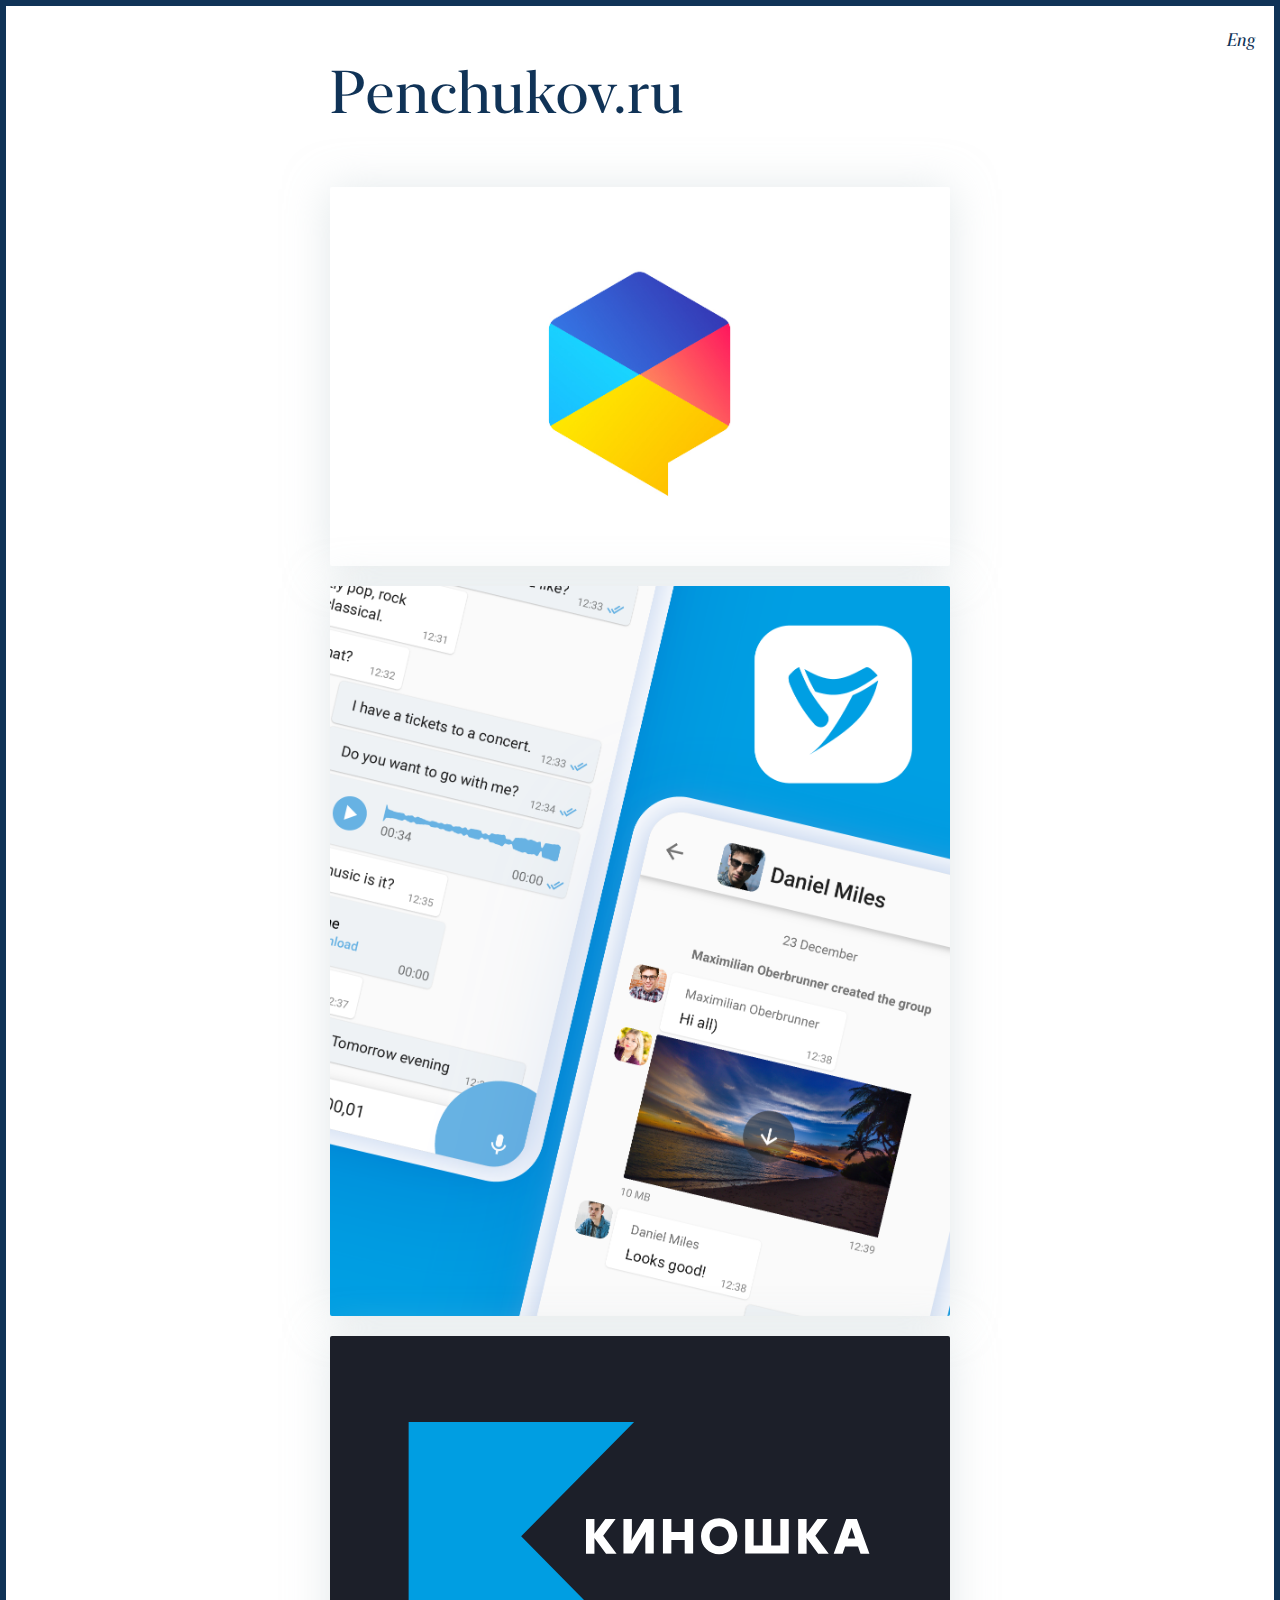
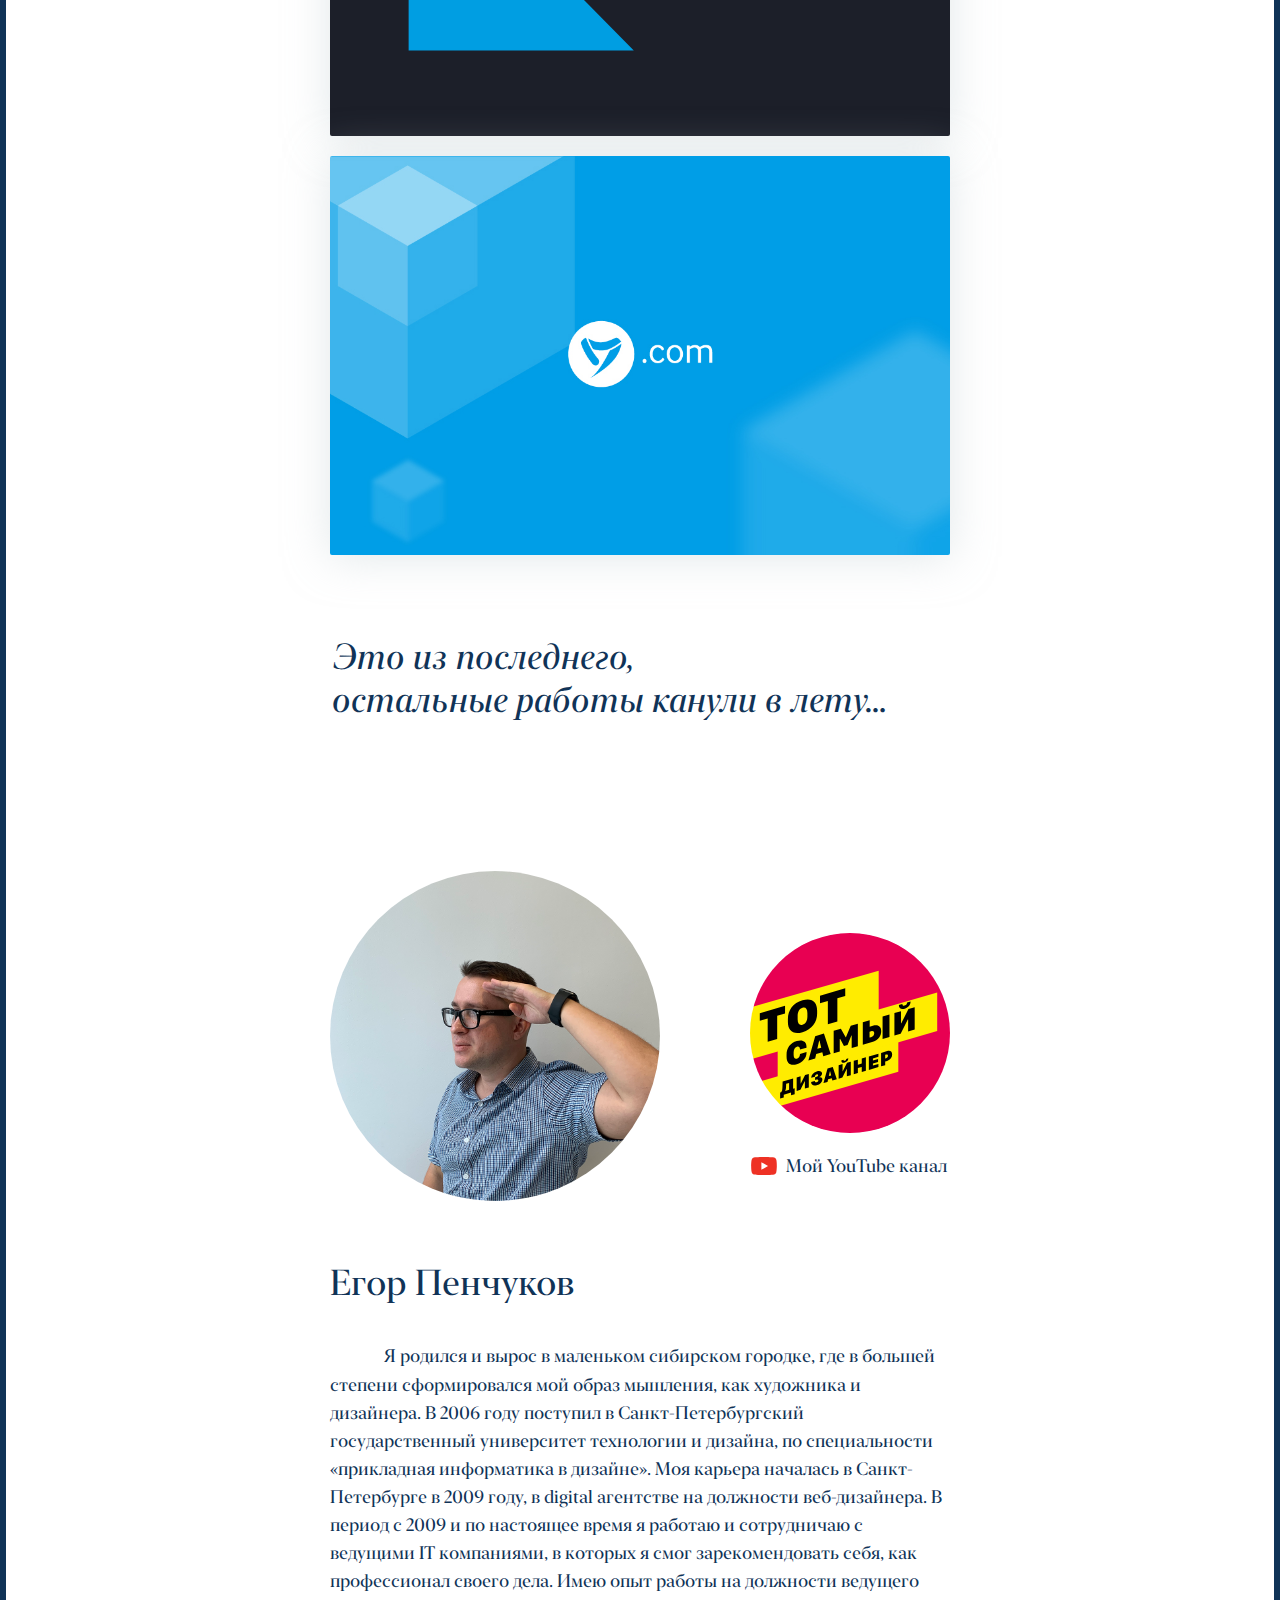
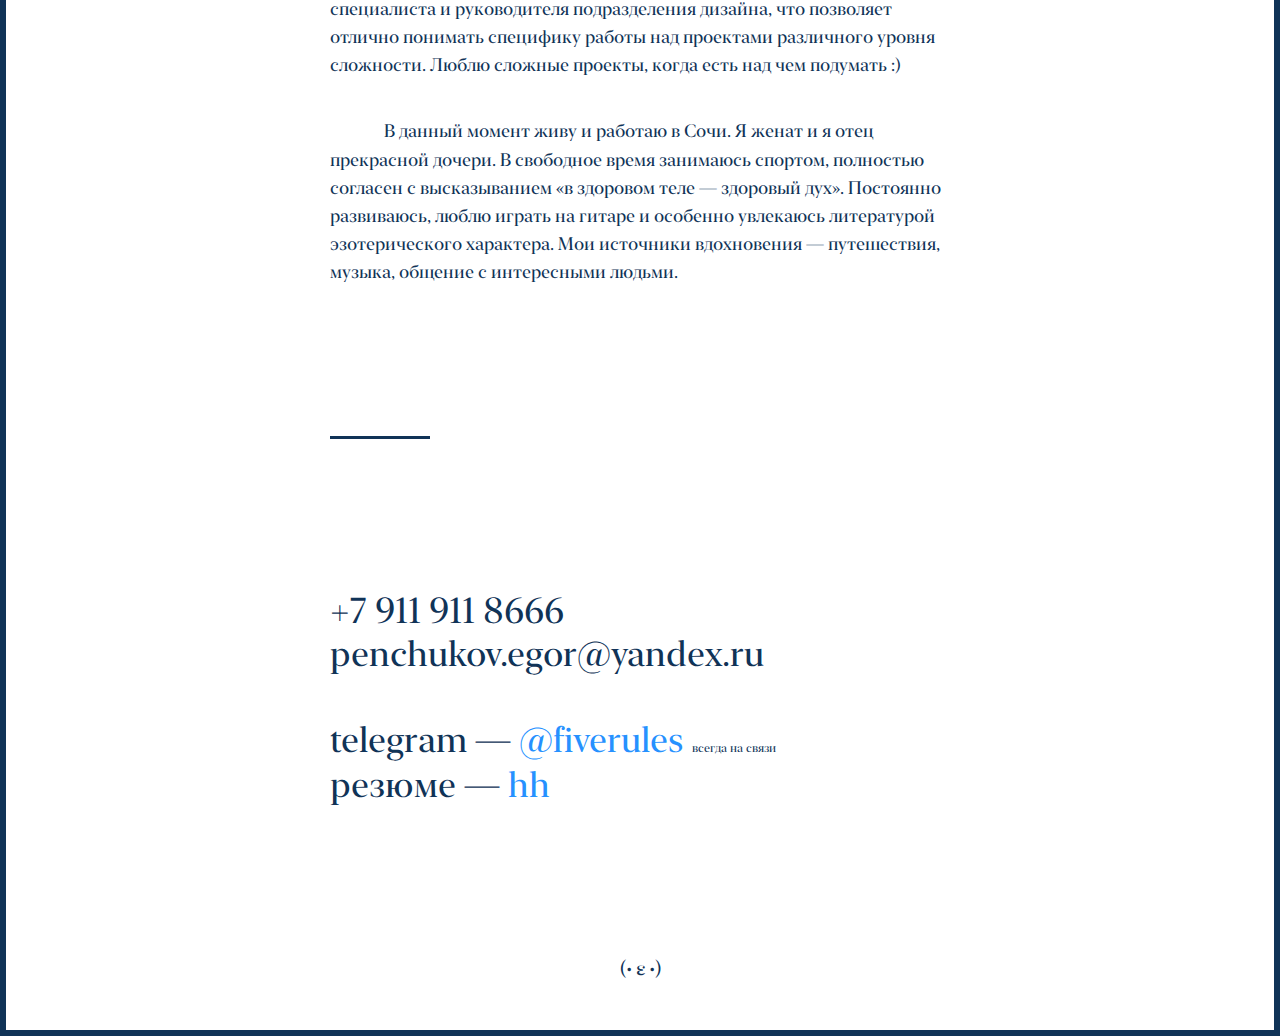
==== commit 4a09aeb5: "Merge pull request #3 from Penchukov/egor" ====
--- a/index.html
+++ b/index.html
@@ -72,11 +72,11 @@
           <img class="my_photo margin-60" src="images/my_photo.png" />
       </span>
           
-      <!--<a href="https://www.youtube.com/channel/UCNppgxIR4BOoqbmVikqHm0w" target="_blank" class="youtube">
+      <a href="https://www.youtube.com/channel/UCNppgxIR4BOoqbmVikqHm0w" target="_blank" class="youtube">
           <div class="youtube-img"></div>
           <br>
           <p class="youtube-hint">Мой YouTube канал</p>
-      </a>-->
+      </a>
           
       </div>
       
